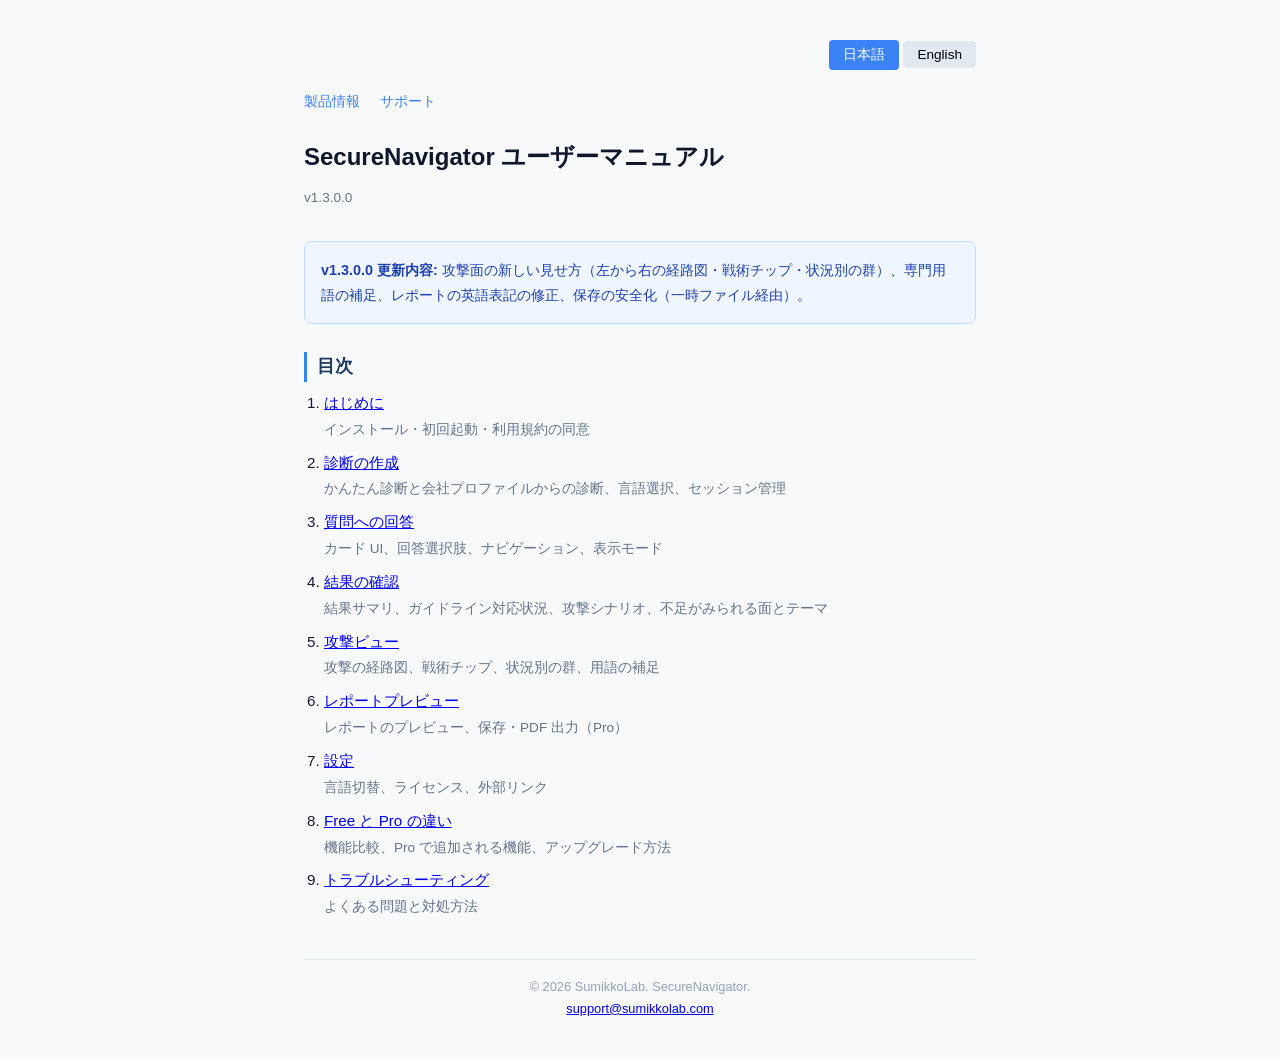
==== manual/index.html @ 7808fa75 "Align site content with product source for v1.3.0.0 (not yet published)" ====
<!DOCTYPE html>
<html lang="ja">
<head>
<meta charset="UTF-8">
<meta name="viewport" content="width=device-width, initial-scale=1.0">
<title>マニュアル | SecureNavigator — SumikkoLab</title>
<meta name="description" content="SecureNavigator のユーザーマニュアル。アセスメント作成・質問回答・結果確認・攻撃ビュー・レポート・設定の操作方法を解説します。">
<link rel="canonical" href="https://secure-navigator.sumikkolab.com/manual/">
<meta property="og:title" content="マニュアル | SecureNavigator — SumikkoLab">
<meta property="og:description" content="SecureNavigator のユーザーマニュアル。アセスメント作成・質問回答・結果確認・攻撃ビュー・レポート・設定の操作方法を解説します。">
<meta property="og:url" content="https://secure-navigator.sumikkolab.com/manual/">
<meta property="og:type" content="website">
<meta property="og:locale" content="ja_JP">
<meta property="og:site_name" content="SecureNavigator — SumikkoLab">
<link rel="stylesheet" href="styles.css">
</head>
<body>
<div class="container">
  <div class="lang-toggle">
    <button id="btn-ja" class="active" onclick="switchLang('ja')">日本語</button>
    <button id="btn-en" onclick="switchLang('en')">English</button>
  </div>

  <!-- 日本語 -->
  <div class="section-ja visible" id="content-ja">
    <div class="nav-links">
      <a href="../index.html">製品情報</a>
      <a href="../support.html">サポート</a>
    </div>

    <h1>SecureNavigator ユーザーマニュアル</h1>
    <p class="subtitle">v1.3.0.0</p>

    <div class="info-box">
      <p><strong>v1.3.0.0 更新内容:</strong> 攻撃面の新しい見せ方（左から右の経路図・戦術チップ・状況別の群）、専門用語の補足、レポートの英語表記の修正、保存の安全化（一時ファイル経由）。</p>
    </div>

    <h2>目次</h2>
    <ol>
      <li><a href="getting-started.html">はじめに</a><br><span style="font-size:0.85rem;color:#64748b;">インストール・初回起動・利用規約の同意</span></li>
      <li><a href="creating-assessment.html">診断の作成</a><br><span style="font-size:0.85rem;color:#64748b;">かんたん診断と会社プロファイルからの診断、言語選択、セッション管理</span></li>
      <li><a href="answering-questions.html">質問への回答</a><br><span style="font-size:0.85rem;color:#64748b;">カード UI、回答選択肢、ナビゲーション、表示モード</span></li>
      <li><a href="viewing-results.html">結果の確認</a><br><span style="font-size:0.85rem;color:#64748b;">結果サマリ、ガイドライン対応状況、攻撃シナリオ、不足がみられる面とテーマ</span></li>
      <li><a href="attack-view.html">攻撃ビュー</a><br><span style="font-size:0.85rem;color:#64748b;">攻撃の経路図、戦術チップ、状況別の群、用語の補足</span></li>
      <li><a href="report-preview.html">レポートプレビュー</a><br><span style="font-size:0.85rem;color:#64748b;">レポートのプレビュー、保存・PDF 出力（Pro）</span></li>
      <li><a href="settings.html">設定</a><br><span style="font-size:0.85rem;color:#64748b;">言語切替、ライセンス、外部リンク</span></li>
      <li><a href="pro-features.html">Free と Pro の違い</a><br><span style="font-size:0.85rem;color:#64748b;">機能比較、Pro で追加される機能、アップグレード方法</span></li>
      <li><a href="troubleshooting.html">トラブルシューティング</a><br><span style="font-size:0.85rem;color:#64748b;">よくある問題と対処方法</span></li>
    </ol>
  </div>

  <!-- English -->
  <div class="section-en" id="content-en">
    <div class="nav-links">
      <a href="../index.html?lang=en">Product Info</a>
      <a href="../support.html?lang=en">Support</a>
    </div>

    <h1>SecureNavigator User Manual</h1>
    <p class="subtitle">v1.3.0.0</p>

    <div class="info-box">
      <p><strong>v1.3.0.0 Updates:</strong> A new way to view the attack surface (left-to-right attack flow, tactic chips, and status groups), glossary notes for technical terms, corrected English wording in reports, and safer saving (via a temporary file).</p>
    </div>

    <h2>Table of Contents</h2>
    <ol>
      <li><a href="getting-started.html?lang=en">Getting Started</a><br><span style="font-size:0.85rem;color:#64748b;">Installation, first launch, and terms acceptance</span></li>
      <li><a href="creating-assessment.html?lang=en">Creating an Assessment</a><br><span style="font-size:0.85rem;color:#64748b;">Quick diagnosis vs diagnosis from company profile, language, session management</span></li>
      <li><a href="answering-questions.html?lang=en">Answering Questions</a><br><span style="font-size:0.85rem;color:#64748b;">Card UI, answer options, navigation, display modes</span></li>
      <li><a href="viewing-results.html?lang=en">Viewing Results</a><br><span style="font-size:0.85rem;color:#64748b;">Result summary, guideline mapping, attack scenarios, layers and themes with gaps</span></li>
      <li><a href="attack-view.html?lang=en">Attack View</a><br><span style="font-size:0.85rem;color:#64748b;">Attack flow, tactic chips, status groups, glossary</span></li>
      <li><a href="report-preview.html?lang=en">Report Preview</a><br><span style="font-size:0.85rem;color:#64748b;">Report preview, saving and PDF export (Pro)</span></li>
      <li><a href="settings.html?lang=en">Settings</a><br><span style="font-size:0.85rem;color:#64748b;">Language switching, license, external links</span></li>
      <li><a href="pro-features.html?lang=en">Free vs Pro Features</a><br><span style="font-size:0.85rem;color:#64748b;">Feature comparison, what Pro adds, how to upgrade</span></li>
      <li><a href="troubleshooting.html?lang=en">Troubleshooting</a><br><span style="font-size:0.85rem;color:#64748b;">Common issues and solutions</span></li>
    </ol>
  </div>

  <div class="footer">
    &copy; 2026 SumikkoLab. SecureNavigator.<br>
    <a href="mailto:support@sumikkolab.com">support@sumikkolab.com</a>
  </div>
</div>

<script>
function switchLang(lang) {
  document.getElementById('content-ja').classList.toggle('visible', lang === 'ja');
  document.getElementById('content-en').classList.toggle('visible', lang === 'en');
  document.getElementById('btn-ja').classList.toggle('active', lang === 'ja');
  document.getElementById('btn-en').classList.toggle('active', lang === 'en');
}
(function() {
  var params = new URLSearchParams(window.location.search);
  if (params.get('lang') === 'en') switchLang('en');
})();
</script>
</body>
</html>
---- manual/styles.css ----
* { margin: 0; padding: 0; box-sizing: border-box; }
body { font-family: 'Segoe UI', 'Yu Gothic UI', sans-serif; line-height: 1.7; color: #1a1a2e; background: #f8f9fa; }
.container { max-width: 720px; margin: 0 auto; padding: 40px 24px; }
h1 { font-size: 1.5rem; margin-bottom: 8px; color: #0f172a; }
.subtitle { font-size: 0.85rem; color: #64748b; margin-bottom: 32px; }
h2 { font-size: 1.1rem; margin: 28px 0 8px; color: #1e3a5f; border-left: 3px solid #3b82f6; padding-left: 10px; }
h3 { font-size: 1rem; margin: 20px 0 6px; color: #1e3a5f; }
p, li { font-size: 0.95rem; margin-bottom: 8px; }
ul, ol { padding-left: 20px; margin-bottom: 12px; }
code { background: #f1f5f9; padding: 1px 5px; border-radius: 3px; font-size: 0.9em; }
pre { background: #1e1e2e; color: #cdd6f4; padding: 16px; border-radius: 6px; overflow-x: auto; margin: 12px 0; font-size: 0.85rem; line-height: 1.5; }
pre code { background: none; padding: 0; color: inherit; }
.lang-toggle { text-align: right; margin-bottom: 20px; }
.lang-toggle button { background: #e2e8f0; border: none; padding: 6px 14px; border-radius: 4px; cursor: pointer; font-size: 0.85rem; }
.lang-toggle button.active { background: #3b82f6; color: #fff; }
.section-ja, .section-en { display: none; }
.section-ja.visible, .section-en.visible { display: block; }
.nav-links { margin-bottom: 24px; font-size: 0.85rem; }
.nav-links a { color: #3b82f6; text-decoration: none; margin-right: 16px; }
.nav-links a:hover { text-decoration: underline; }
.manual-table { width: 100%; border-collapse: collapse; margin: 16px 0; font-size: 0.9rem; }
.manual-table th, .manual-table td { border: 1px solid #e2e8f0; padding: 8px 12px; text-align: left; }
.manual-table th { background: #f1f5f9; color: #1e3a5f; font-weight: 600; }
.manual-table td { background: #fff; }
.info-box { background: #eff6ff; border: 1px solid #bfdbfe; border-radius: 8px; padding: 16px; margin: 16px 0; }
.info-box p { font-size: 0.9rem; color: #1e40af; margin-bottom: 0; }
.warn-box { background: #fffbeb; border: 1px solid #fde68a; border-radius: 8px; padding: 16px; margin: 16px 0; }
.warn-box p { font-size: 0.9rem; color: #92400e; margin-bottom: 0; }
.pro-badge { background: #f59e0b; color: #fff; font-size: 0.7rem; padding: 1px 6px; border-radius: 3px; margin-left: 6px; vertical-align: middle; }
.footer { margin-top: 40px; padding-top: 16px; border-top: 1px solid #e2e8f0; font-size: 0.8rem; color: #94a3b8; text-align: center; }
.chapter-nav { display: flex; justify-content: space-between; margin-top: 32px; padding-top: 16px; border-top: 1px solid #e2e8f0; font-size: 0.85rem; }
.chapter-nav a { color: #3b82f6; text-decoration: none; }
.chapter-nav a:hover { text-decoration: underline; }
.screenshot { margin: 20px 0; text-align: center; }
.screenshot img { max-width: 100%; border: 1px solid #e2e8f0; border-radius: 8px; box-shadow: 0 2px 8px rgba(0,0,0,0.08); }
.screenshot .caption { font-size: 0.8rem; color: #64748b; margin-top: 8px; font-style: italic; }
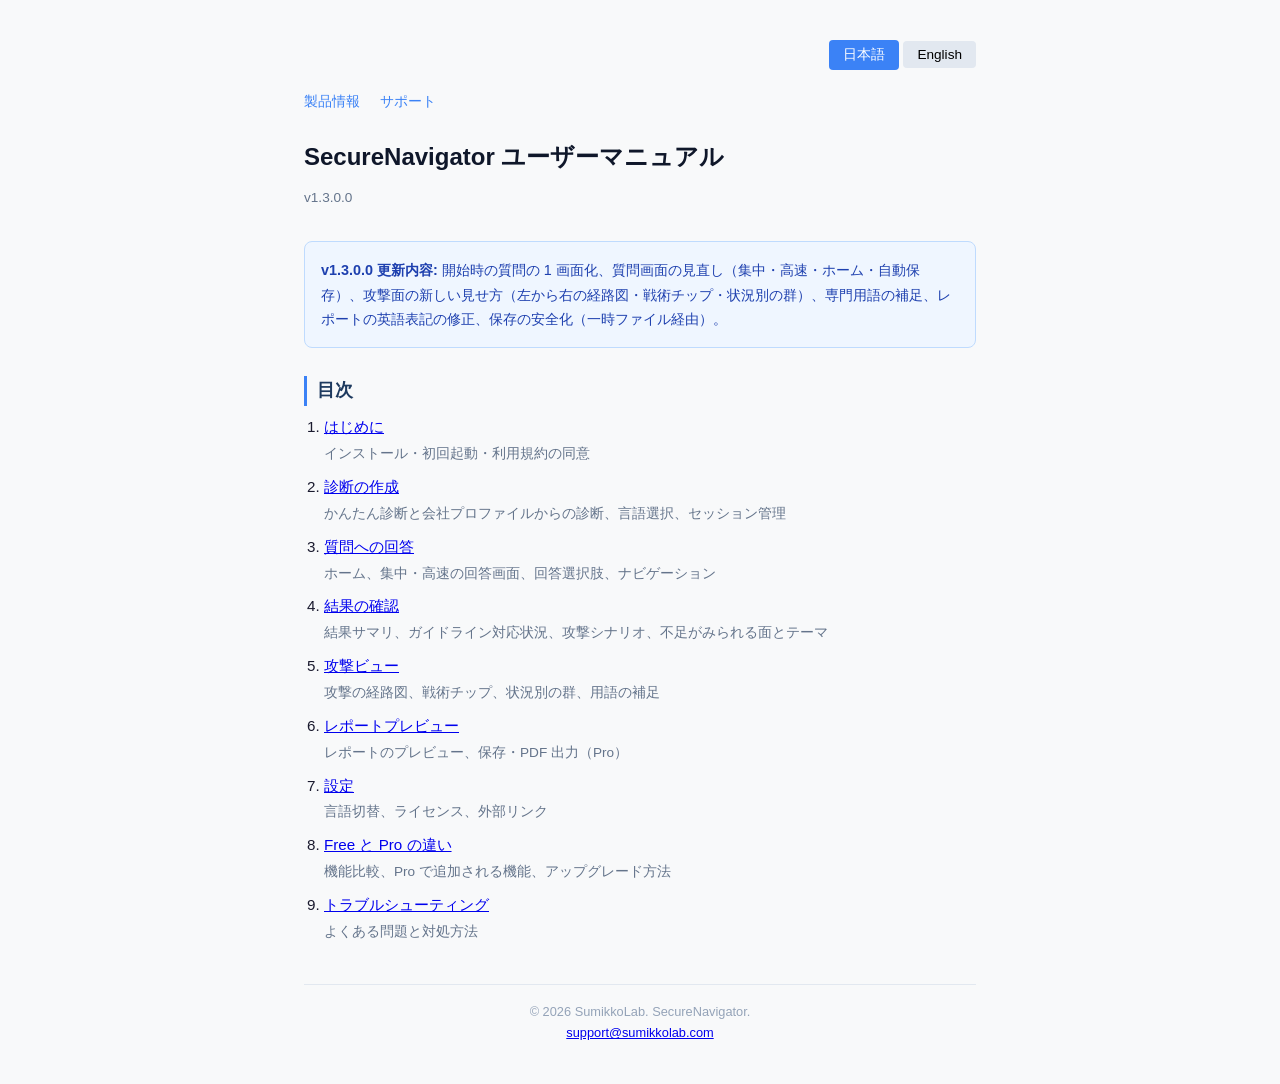
==== commit 2c17541f: "v1.3.0.0: update question screen, start questions, release notes and Store link" ====
--- a/manual/index.html
+++ b/manual/index.html
@@ -32,14 +32,14 @@
     <p class="subtitle">v1.3.0.0</p>
 
     <div class="info-box">
-      <p><strong>v1.3.0.0 更新内容:</strong> 攻撃面の新しい見せ方（左から右の経路図・戦術チップ・状況別の群）、専門用語の補足、レポートの英語表記の修正、保存の安全化（一時ファイル経由）。</p>
+      <p><strong>v1.3.0.0 更新内容:</strong> 開始時の質問の 1 画面化、質問画面の見直し（集中・高速・ホーム・自動保存）、攻撃面の新しい見せ方（左から右の経路図・戦術チップ・状況別の群）、専門用語の補足、レポートの英語表記の修正、保存の安全化（一時ファイル経由）。</p>
     </div>
 
     <h2>目次</h2>
     <ol>
       <li><a href="getting-started.html">はじめに</a><br><span style="font-size:0.85rem;color:#64748b;">インストール・初回起動・利用規約の同意</span></li>
       <li><a href="creating-assessment.html">診断の作成</a><br><span style="font-size:0.85rem;color:#64748b;">かんたん診断と会社プロファイルからの診断、言語選択、セッション管理</span></li>
-      <li><a href="answering-questions.html">質問への回答</a><br><span style="font-size:0.85rem;color:#64748b;">カード UI、回答選択肢、ナビゲーション、表示モード</span></li>
+      <li><a href="answering-questions.html">質問への回答</a><br><span style="font-size:0.85rem;color:#64748b;">ホーム、集中・高速の回答画面、回答選択肢、ナビゲーション</span></li>
       <li><a href="viewing-results.html">結果の確認</a><br><span style="font-size:0.85rem;color:#64748b;">結果サマリ、ガイドライン対応状況、攻撃シナリオ、不足がみられる面とテーマ</span></li>
       <li><a href="attack-view.html">攻撃ビュー</a><br><span style="font-size:0.85rem;color:#64748b;">攻撃の経路図、戦術チップ、状況別の群、用語の補足</span></li>
       <li><a href="report-preview.html">レポートプレビュー</a><br><span style="font-size:0.85rem;color:#64748b;">レポートのプレビュー、保存・PDF 出力（Pro）</span></li>
@@ -60,14 +60,14 @@
     <p class="subtitle">v1.3.0.0</p>
 
     <div class="info-box">
-      <p><strong>v1.3.0.0 Updates:</strong> A new way to view the attack surface (left-to-right attack flow, tactic chips, and status groups), glossary notes for technical terms, corrected English wording in reports, and safer saving (via a temporary file).</p>
+      <p><strong>v1.3.0.0 Updates:</strong> The initial questions on one screen, a reworked question screen (Focus, Fast, Home, automatic saving), a new way to view the attack surface (left-to-right attack flow, tactic chips, and status groups), glossary notes for technical terms, corrected English wording in reports, and safer saving (via a temporary file).</p>
     </div>
 
     <h2>Table of Contents</h2>
     <ol>
       <li><a href="getting-started.html?lang=en">Getting Started</a><br><span style="font-size:0.85rem;color:#64748b;">Installation, first launch, and terms acceptance</span></li>
       <li><a href="creating-assessment.html?lang=en">Creating an Assessment</a><br><span style="font-size:0.85rem;color:#64748b;">Quick diagnosis vs diagnosis from company profile, language, session management</span></li>
-      <li><a href="answering-questions.html?lang=en">Answering Questions</a><br><span style="font-size:0.85rem;color:#64748b;">Card UI, answer options, navigation, display modes</span></li>
+      <li><a href="answering-questions.html?lang=en">Answering Questions</a><br><span style="font-size:0.85rem;color:#64748b;">Home, Focus and Fast views, answer options, navigation</span></li>
       <li><a href="viewing-results.html?lang=en">Viewing Results</a><br><span style="font-size:0.85rem;color:#64748b;">Result summary, guideline mapping, attack scenarios, layers and themes with gaps</span></li>
       <li><a href="attack-view.html?lang=en">Attack View</a><br><span style="font-size:0.85rem;color:#64748b;">Attack flow, tactic chips, status groups, glossary</span></li>
       <li><a href="report-preview.html?lang=en">Report Preview</a><br><span style="font-size:0.85rem;color:#64748b;">Report preview, saving and PDF export (Pro)</span></li>
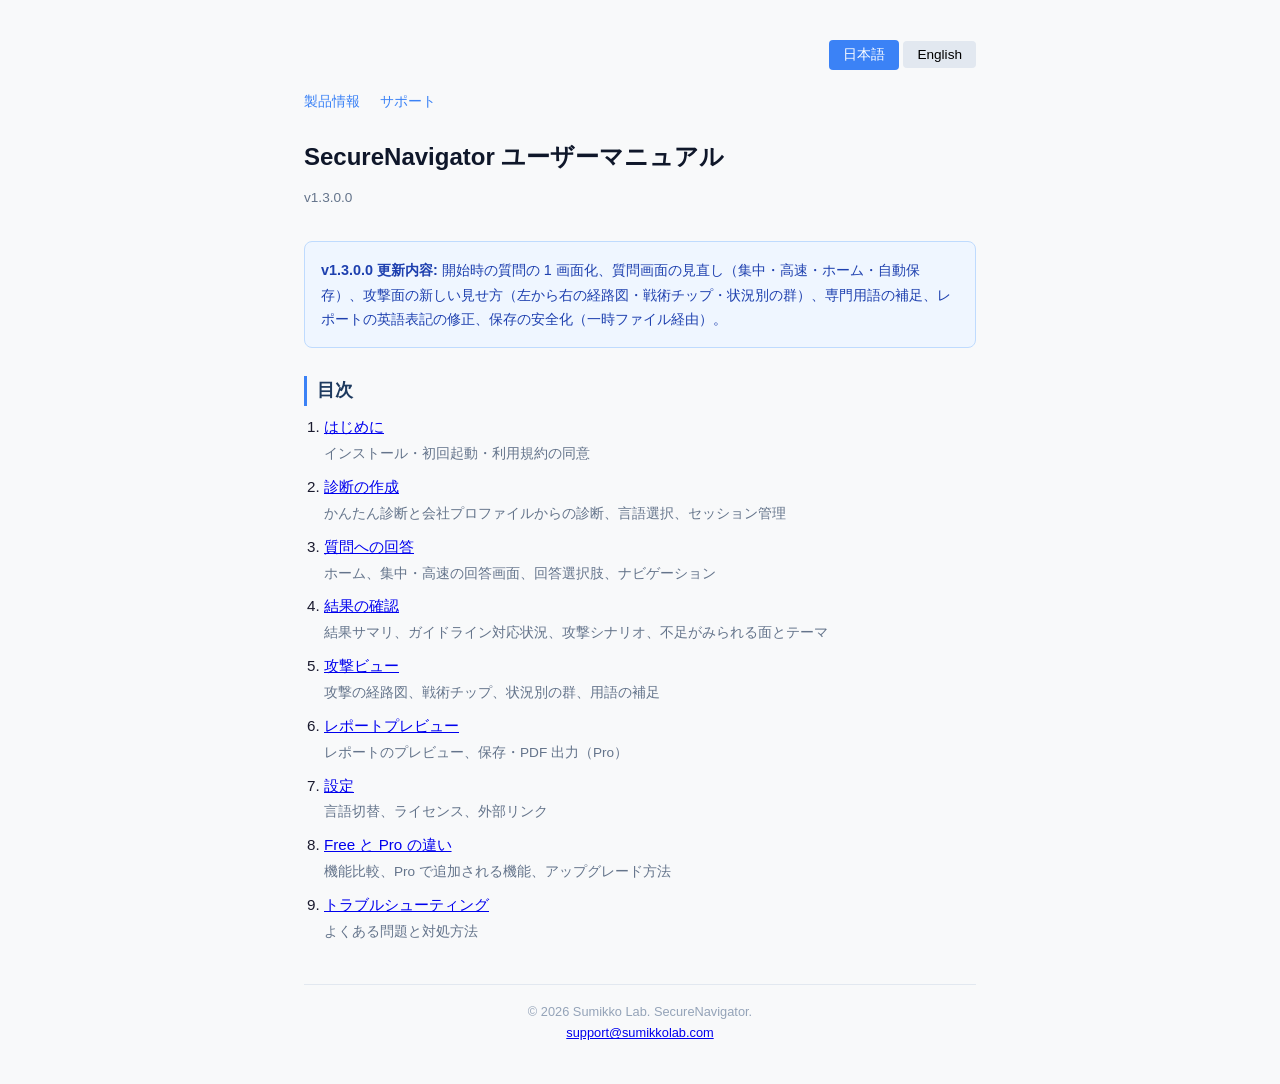
==== commit 9292a96f: "Initial commit: SecureNavigator public site" ====
--- a/manual/index.html
+++ b/manual/index.html
@@ -3,15 +3,18 @@
 <head>
 <meta charset="UTF-8">
 <meta name="viewport" content="width=device-width, initial-scale=1.0">
-<title>マニュアル | SecureNavigator — SumikkoLab</title>
+<title>マニュアル | SecureNavigator — Sumikko Lab</title>
 <meta name="description" content="SecureNavigator のユーザーマニュアル。アセスメント作成・質問回答・結果確認・攻撃ビュー・レポート・設定の操作方法を解説します。">
 <link rel="canonical" href="https://secure-navigator.sumikkolab.com/manual/">
-<meta property="og:title" content="マニュアル | SecureNavigator — SumikkoLab">
+<meta property="og:title" content="マニュアル | SecureNavigator — Sumikko Lab">
 <meta property="og:description" content="SecureNavigator のユーザーマニュアル。アセスメント作成・質問回答・結果確認・攻撃ビュー・レポート・設定の操作方法を解説します。">
 <meta property="og:url" content="https://secure-navigator.sumikkolab.com/manual/">
 <meta property="og:type" content="website">
 <meta property="og:locale" content="ja_JP">
-<meta property="og:site_name" content="SecureNavigator — SumikkoLab">
+<meta property="og:site_name" content="SecureNavigator — Sumikko Lab">
+<meta property="og:image" content="https://secure-navigator.sumikkolab.com/assets/secure-navigator-icon.png">
+<meta property="og:image:alt" content="SecureNavigator のアイコン">
+<meta name="twitter:card" content="summary">
 <link rel="stylesheet" href="styles.css">
 </head>
 <body>
@@ -78,7 +81,7 @@
   </div>
 
   <div class="footer">
-    &copy; 2026 SumikkoLab. SecureNavigator.<br>
+    &copy; 2026 Sumikko Lab. SecureNavigator.<br>
     <a href="mailto:support@sumikkolab.com">support@sumikkolab.com</a>
   </div>
 </div>
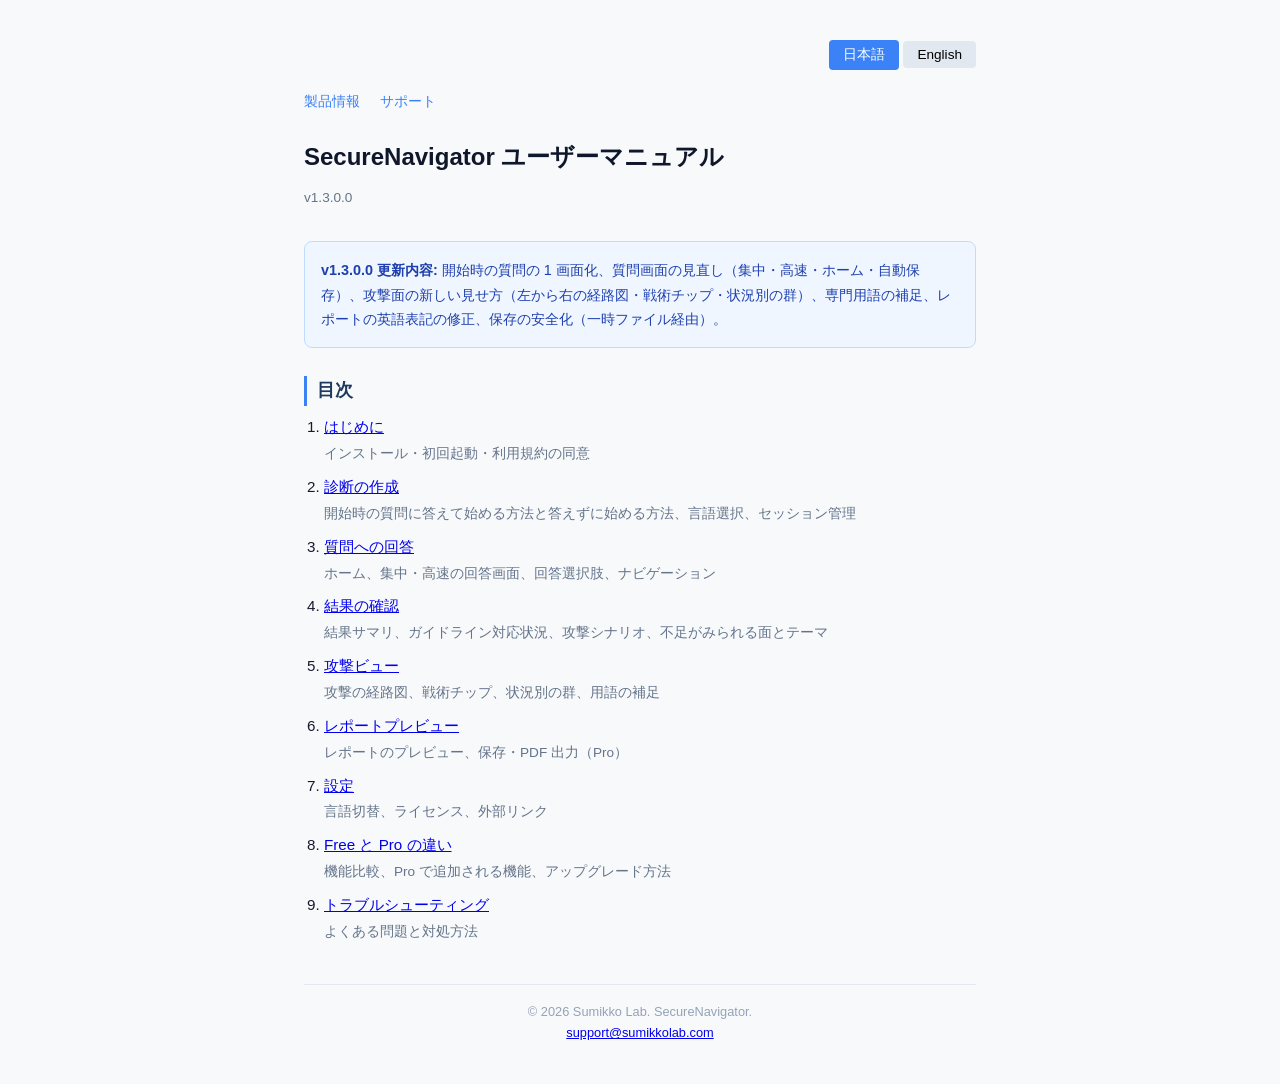
==== commit c062a106: "SITE-MAINT-001 M6 点検済み: v1.3.0.0 の事実と画面に合わせた訂正・答えの追加・古い画像の差し替え" ====
--- a/manual/index.html
+++ b/manual/index.html
@@ -27,7 +27,7 @@
   <!-- 日本語 -->
   <div class="section-ja visible" id="content-ja">
     <div class="nav-links">
-      <a href="../index.html">製品情報</a>
+      <a href="../">製品情報</a>
       <a href="../support.html">サポート</a>
     </div>
 
@@ -41,7 +41,7 @@
     <h2>目次</h2>
     <ol>
       <li><a href="getting-started.html">はじめに</a><br><span style="font-size:0.85rem;color:#64748b;">インストール・初回起動・利用規約の同意</span></li>
-      <li><a href="creating-assessment.html">診断の作成</a><br><span style="font-size:0.85rem;color:#64748b;">かんたん診断と会社プロファイルからの診断、言語選択、セッション管理</span></li>
+      <li><a href="creating-assessment.html">診断の作成</a><br><span style="font-size:0.85rem;color:#64748b;">開始時の質問に答えて始める方法と答えずに始める方法、言語選択、セッション管理</span></li>
       <li><a href="answering-questions.html">質問への回答</a><br><span style="font-size:0.85rem;color:#64748b;">ホーム、集中・高速の回答画面、回答選択肢、ナビゲーション</span></li>
       <li><a href="viewing-results.html">結果の確認</a><br><span style="font-size:0.85rem;color:#64748b;">結果サマリ、ガイドライン対応状況、攻撃シナリオ、不足がみられる面とテーマ</span></li>
       <li><a href="attack-view.html">攻撃ビュー</a><br><span style="font-size:0.85rem;color:#64748b;">攻撃の経路図、戦術チップ、状況別の群、用語の補足</span></li>
@@ -55,7 +55,7 @@
   <!-- English -->
   <div class="section-en" id="content-en">
     <div class="nav-links">
-      <a href="../index.html?lang=en">Product Info</a>
+      <a href="../?lang=en">Product Info</a>
       <a href="../support.html?lang=en">Support</a>
     </div>
 
@@ -69,7 +69,7 @@
     <h2>Table of Contents</h2>
     <ol>
       <li><a href="getting-started.html?lang=en">Getting Started</a><br><span style="font-size:0.85rem;color:#64748b;">Installation, first launch, and terms acceptance</span></li>
-      <li><a href="creating-assessment.html?lang=en">Creating an Assessment</a><br><span style="font-size:0.85rem;color:#64748b;">Quick diagnosis vs diagnosis from company profile, language, session management</span></li>
+      <li><a href="creating-assessment.html?lang=en">Creating an Assessment</a><br><span style="font-size:0.85rem;color:#64748b;">Starting with or without the initial questions, language, session management</span></li>
       <li><a href="answering-questions.html?lang=en">Answering Questions</a><br><span style="font-size:0.85rem;color:#64748b;">Home, Focus and Fast views, answer options, navigation</span></li>
       <li><a href="viewing-results.html?lang=en">Viewing Results</a><br><span style="font-size:0.85rem;color:#64748b;">Result summary, guideline mapping, attack scenarios, layers and themes with gaps</span></li>
       <li><a href="attack-view.html?lang=en">Attack View</a><br><span style="font-size:0.85rem;color:#64748b;">Attack flow, tactic chips, status groups, glossary</span></li>
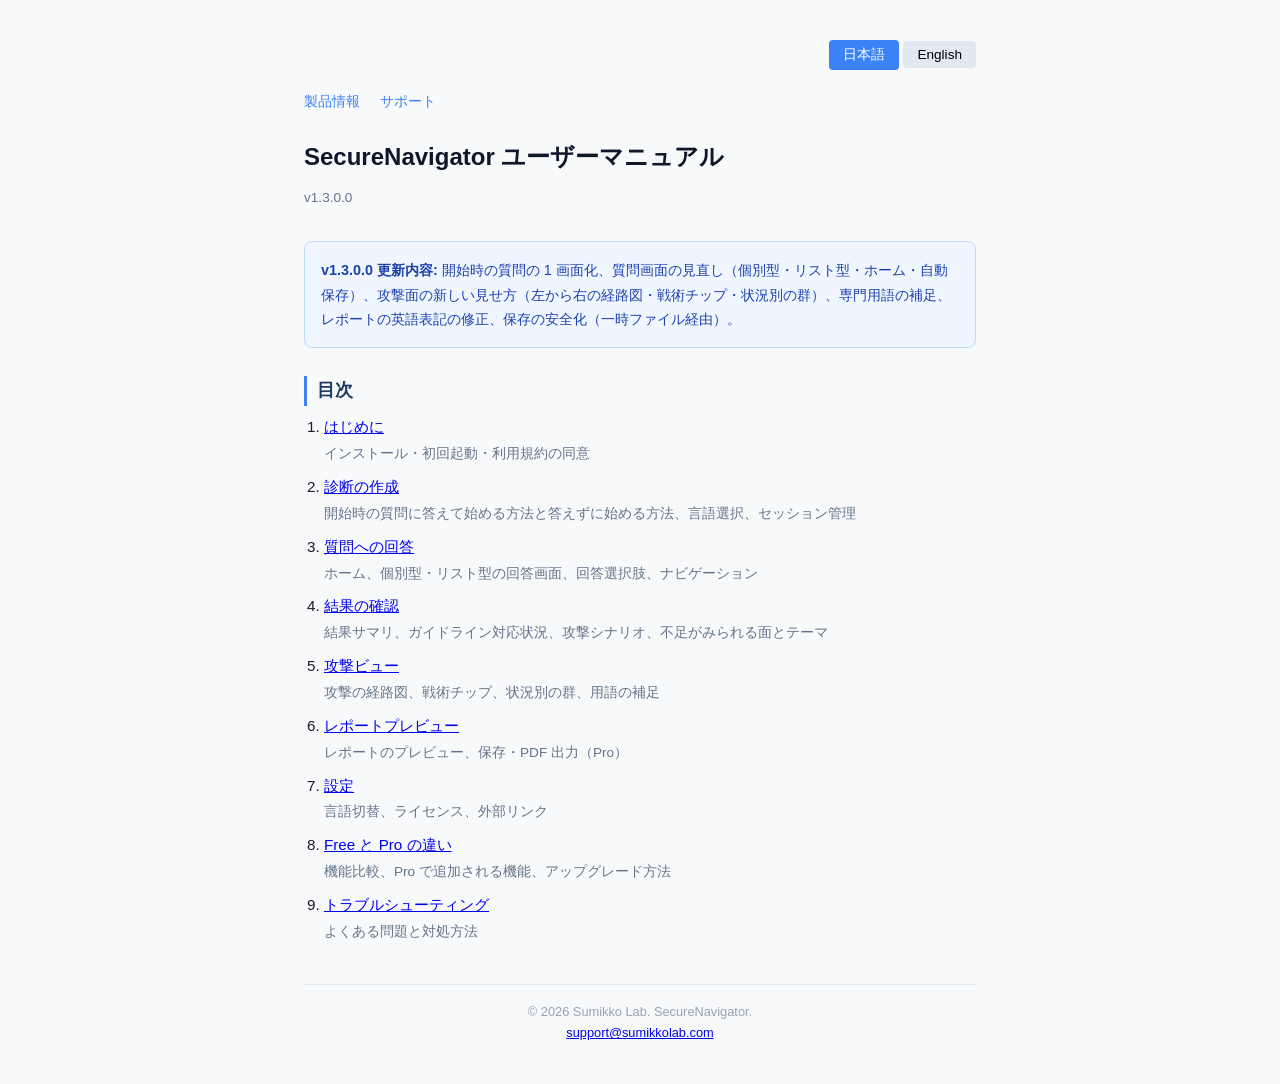
==== commit 8ef9dc6b: "SITE-MAINT-001 M6: 点検 1 周目の修正(画面名・購入手順・インターネット接続の例外・出力の記述の訂正)" ====
--- a/manual/index.html
+++ b/manual/index.html
@@ -35,14 +35,14 @@
     <p class="subtitle">v1.3.0.0</p>
 
     <div class="info-box">
-      <p><strong>v1.3.0.0 更新内容:</strong> 開始時の質問の 1 画面化、質問画面の見直し（集中・高速・ホーム・自動保存）、攻撃面の新しい見せ方（左から右の経路図・戦術チップ・状況別の群）、専門用語の補足、レポートの英語表記の修正、保存の安全化（一時ファイル経由）。</p>
+      <p><strong>v1.3.0.0 更新内容:</strong> 開始時の質問の 1 画面化、質問画面の見直し（個別型・リスト型・ホーム・自動保存）、攻撃面の新しい見せ方（左から右の経路図・戦術チップ・状況別の群）、専門用語の補足、レポートの英語表記の修正、保存の安全化（一時ファイル経由）。</p>
     </div>
 
     <h2>目次</h2>
     <ol>
       <li><a href="getting-started.html">はじめに</a><br><span style="font-size:0.85rem;color:#64748b;">インストール・初回起動・利用規約の同意</span></li>
       <li><a href="creating-assessment.html">診断の作成</a><br><span style="font-size:0.85rem;color:#64748b;">開始時の質問に答えて始める方法と答えずに始める方法、言語選択、セッション管理</span></li>
-      <li><a href="answering-questions.html">質問への回答</a><br><span style="font-size:0.85rem;color:#64748b;">ホーム、集中・高速の回答画面、回答選択肢、ナビゲーション</span></li>
+      <li><a href="answering-questions.html">質問への回答</a><br><span style="font-size:0.85rem;color:#64748b;">ホーム、個別型・リスト型の回答画面、回答選択肢、ナビゲーション</span></li>
       <li><a href="viewing-results.html">結果の確認</a><br><span style="font-size:0.85rem;color:#64748b;">結果サマリ、ガイドライン対応状況、攻撃シナリオ、不足がみられる面とテーマ</span></li>
       <li><a href="attack-view.html">攻撃ビュー</a><br><span style="font-size:0.85rem;color:#64748b;">攻撃の経路図、戦術チップ、状況別の群、用語の補足</span></li>
       <li><a href="report-preview.html">レポートプレビュー</a><br><span style="font-size:0.85rem;color:#64748b;">レポートのプレビュー、保存・PDF 出力（Pro）</span></li>
@@ -63,14 +63,14 @@
     <p class="subtitle">v1.3.0.0</p>
 
     <div class="info-box">
-      <p><strong>v1.3.0.0 Updates:</strong> The initial questions on one screen, a reworked question screen (Focus, Fast, Home, automatic saving), a new way to view the attack surface (left-to-right attack flow, tactic chips, and status groups), glossary notes for technical terms, corrected English wording in reports, and safer saving (via a temporary file).</p>
+      <p><strong>v1.3.0.0 Updates:</strong> The initial questions on one screen, a reworked question screen (Single-question mode, List mode, Home, automatic saving), a new way to view the attack surface (left-to-right attack flow, tactic chips, and status groups), glossary notes for technical terms, corrected English wording in reports, and safer saving (via a temporary file).</p>
     </div>
 
     <h2>Table of Contents</h2>
     <ol>
       <li><a href="getting-started.html?lang=en">Getting Started</a><br><span style="font-size:0.85rem;color:#64748b;">Installation, first launch, and terms acceptance</span></li>
       <li><a href="creating-assessment.html?lang=en">Creating an Assessment</a><br><span style="font-size:0.85rem;color:#64748b;">Starting with or without the initial questions, language, session management</span></li>
-      <li><a href="answering-questions.html?lang=en">Answering Questions</a><br><span style="font-size:0.85rem;color:#64748b;">Home, Focus and Fast views, answer options, navigation</span></li>
+      <li><a href="answering-questions.html?lang=en">Answering Questions</a><br><span style="font-size:0.85rem;color:#64748b;">Home, single-question and list modes, answer options, navigation</span></li>
       <li><a href="viewing-results.html?lang=en">Viewing Results</a><br><span style="font-size:0.85rem;color:#64748b;">Result summary, guideline mapping, attack scenarios, layers and themes with gaps</span></li>
       <li><a href="attack-view.html?lang=en">Attack View</a><br><span style="font-size:0.85rem;color:#64748b;">Attack flow, tactic chips, status groups, glossary</span></li>
       <li><a href="report-preview.html?lang=en">Report Preview</a><br><span style="font-size:0.85rem;color:#64748b;">Report preview, saving and PDF export (Pro)</span></li>
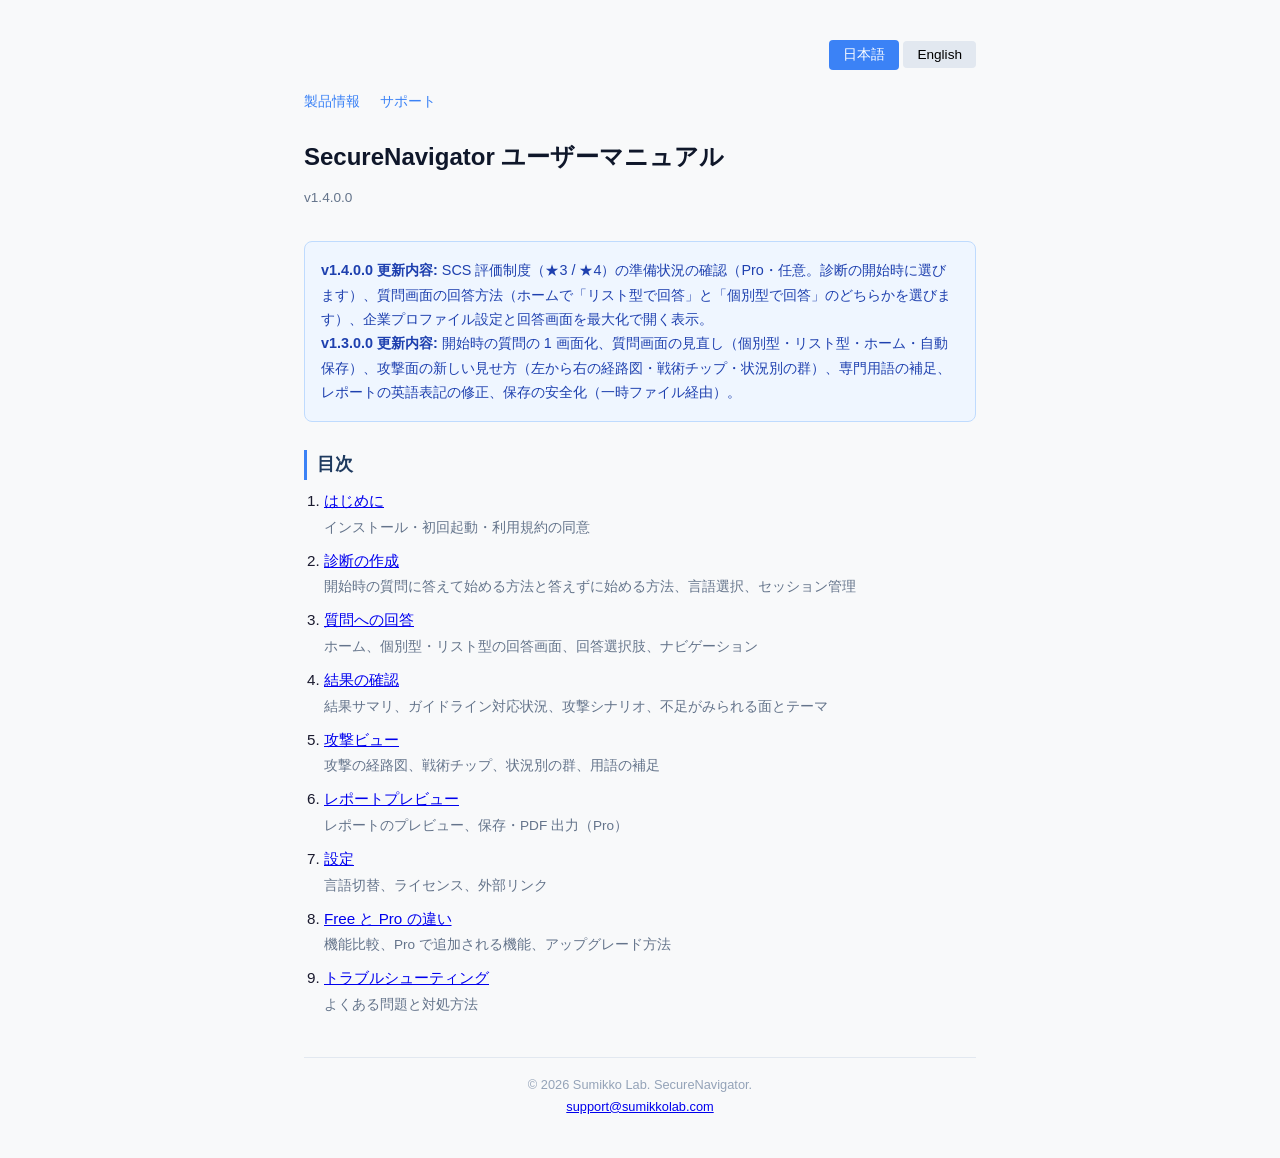
==== commit 4296581c: "1.4.0.0 に合わせてマニュアルと更新内容を更新し、旧画面の画像を新しい画像に差し替え" ====
--- a/manual/index.html
+++ b/manual/index.html
@@ -4,10 +4,10 @@
 <meta charset="UTF-8">
 <meta name="viewport" content="width=device-width, initial-scale=1.0">
 <title>マニュアル | SecureNavigator — Sumikko Lab</title>
-<meta name="description" content="SecureNavigator のユーザーマニュアル。アセスメント作成・質問回答・結果確認・攻撃ビュー・レポート・設定の操作方法を解説します。">
+<meta name="description" content="SecureNavigator のユーザーマニュアル。診断の作成・質問回答・結果確認・攻撃ビュー・レポート・設定の操作方法を解説します。">
 <link rel="canonical" href="https://secure-navigator.sumikkolab.com/manual/">
 <meta property="og:title" content="マニュアル | SecureNavigator — Sumikko Lab">
-<meta property="og:description" content="SecureNavigator のユーザーマニュアル。アセスメント作成・質問回答・結果確認・攻撃ビュー・レポート・設定の操作方法を解説します。">
+<meta property="og:description" content="SecureNavigator のユーザーマニュアル。診断の作成・質問回答・結果確認・攻撃ビュー・レポート・設定の操作方法を解説します。">
 <meta property="og:url" content="https://secure-navigator.sumikkolab.com/manual/">
 <meta property="og:type" content="website">
 <meta property="og:locale" content="ja_JP">
@@ -32,9 +32,10 @@
     </div>
 
     <h1>SecureNavigator ユーザーマニュアル</h1>
-    <p class="subtitle">v1.3.0.0</p>
+    <p class="subtitle">v1.4.0.0</p>
 
     <div class="info-box">
+      <p><strong>v1.4.0.0 更新内容:</strong> SCS 評価制度（★3 / ★4）の準備状況の確認（Pro・任意。診断の開始時に選びます）、質問画面の回答方法（ホームで「リスト型で回答」と「個別型で回答」のどちらかを選びます）、企業プロファイル設定と回答画面を最大化で開く表示。</p>
       <p><strong>v1.3.0.0 更新内容:</strong> 開始時の質問の 1 画面化、質問画面の見直し（個別型・リスト型・ホーム・自動保存）、攻撃面の新しい見せ方（左から右の経路図・戦術チップ・状況別の群）、専門用語の補足、レポートの英語表記の修正、保存の安全化（一時ファイル経由）。</p>
     </div>
 
@@ -60,9 +61,10 @@
     </div>
 
     <h1>SecureNavigator User Manual</h1>
-    <p class="subtitle">v1.3.0.0</p>
+    <p class="subtitle">v1.4.0.0</p>
 
     <div class="info-box">
+      <p><strong>v1.4.0.0 Updates:</strong> A readiness check for the SCS rating scheme (★3 / ★4) (Pro, optional; you choose it when you start an assessment), two ways to answer on the question screen (select "Answer in list mode" or "Answer in single-question mode" on Home), and the company profile setup and the answer screen open maximized.</p>
       <p><strong>v1.3.0.0 Updates:</strong> The initial questions on one screen, a reworked question screen (Single-question mode, List mode, Home, automatic saving), a new way to view the attack surface (left-to-right attack flow, tactic chips, and status groups), glossary notes for technical terms, corrected English wording in reports, and safer saving (via a temporary file).</p>
     </div>
 
